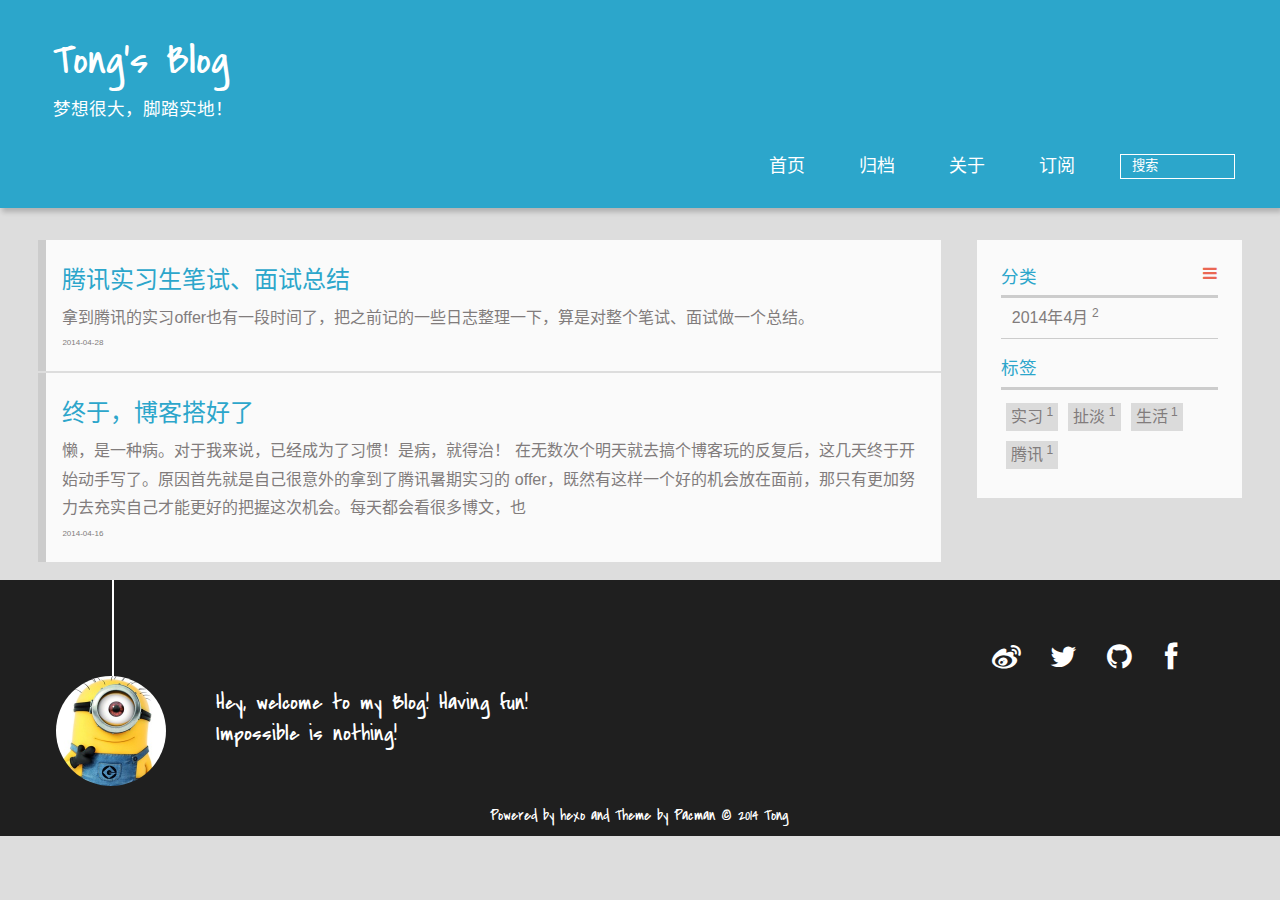
==== index.html @ 41428813 "Site updated: 2014-05-15 06:05:20" ====
<!DOCTYPE HTML>
<html lang="zh-CN">
<head>
  <meta charset="UTF-8">
  
    <title>Tong&#39;s Blog</title>
    <meta name="viewport" content="width=device-width, initial-scale=1, maximum-scale=3, minimum-scale=1">
    
    <meta name="author" content="Tong">
    
    <meta name="description" content="王瞳|foreverkb24|Tong&#39;s Blog">
    
    
    
    <meta name="twitter:card" content="summary" />
    <meta name="twitter:site" content="foreverkb24" />
    <meta name="twitter:title" content="Tong&#39;s Blog" />
      
    
    
    
    <link rel="icon" href="/img/favicon.ico">
    
    
    <link rel="apple-touch-icon" href="/img/pacman.jpg">
    <link rel="apple-touch-icon-precomposed" href="/img/pacman.jpg">
    
    <link rel="stylesheet" href="/css/style.css" type="text/css">
</head>

  <body>
    <header>
      <div>
		
			<div id="textlogo">
				<h1 class="site-name"><a href="/" title="Tong&#39;s Blog">Tong&#39;s Blog</a></h1>
				<h2 class="blog-motto">梦想很大，脚踏实地！</h2>
			</div>
			<div class="navbar"><a class="navbutton navmobile" href="#" title="菜单">
			</a></div>
			<nav class="animated">
				<ul>
					<ul>
					 
						<li><a href="/">首页</a></li>
					
						<li><a href="/archives">归档</a></li>
					
						<li><a href="/about">关于</a></li>
					
						<li><a href="/atom.xml">订阅</a></li>
					
					<li>
					
					<form class="search" action="//google.com/search" method="get" accept-charset="utf-8">
						<label>Search</label>
						<input type="text" id="search" name="q" autocomplete="off" maxlength="20" placeholder="搜索" />
						<input type="hidden" name="q" value="site:foreverkb24.github.io">
					</form>
					
					</li>
				</ul>
			</nav>			
</div>

    </header>
    <div id="container">
      <div id="main">

  <section class="post" itemscope itemprop="blogPost">
  
    <a href="/2014/04/28/tencent-intent/" title="腾讯实习生笔试、面试总结" itemprop="url">
  
    <h1 itemprop="name">腾讯实习生笔试、面试总结</h1>
    
     
      <p itemprop="description" >拿到腾讯的实习offer也有一段时间了，把之前记的一些日志整理一下，算是对整个笔试、面试做一个总结。</p>
      
    
    <time datetime="2014-04-28T12:00:00.000Z" itemprop="datePublished">2014-04-28</time>
  </a>
</section>

  <section class="post" itemscope itemprop="blogPost">
  
    <a href="/2014/04/16/happy-birthday/" title="终于，博客搭好了" itemprop="url">
  
    <h1 itemprop="name">终于，博客搭好了</h1>
    
     
       <p itemprop="description" >懒，是一种病。对于我来说，已经成为了习惯！是病，就得治！
在无数次个明天就去搞个博客玩的反复后，这几天终于开始动手写了。原因首先就是自己很意外的拿到了腾讯暑期实习的 offer，既然有这样一个好的机会放在面前，那只有更加努力去充实自己才能更好的把握这次机会。每天都会看很多博文，也</p>
      
    
    <time datetime="2014-04-16T15:00:00.000Z" itemprop="datePublished">2014-04-16</time>
  </a>
</section>


</div>
      <div class="openaside"><a class="navbutton" href="#" title="显示侧边栏"></a></div>

<div id="asidepart">
<div class="closeaside"><a class="closebutton" href="#" title="隐藏侧边栏"></a></div>
<aside class="clearfix">

  
<div class="categorieslist">
	<p class="asidetitle">分类</p>
		<ul>
		
			<li><a href="/categories/2014年4月/" title="2014年4月">2014年4月<sup>2</sup></a></li>
		
		</ul>
</div>


  
<div class="tagslist">
	<p class="asidetitle">标签</p>
		<ul class="clearfix">
		
			<li><a href="/tags/实习/" title="实习">实习<sup>1</sup></a></li>
		
			<li><a href="/tags/扯淡/" title="扯淡">扯淡<sup>1</sup></a></li>
		
			<li><a href="/tags/生活/" title="生活">生活<sup>1</sup></a></li>
		
			<li><a href="/tags/腾讯/" title="腾讯">腾讯<sup>1</sup></a></li>
		
		</ul>
</div>


</aside>
</div>
    </div>
    <footer><div id="footer" >
	
	<div class="line">
		<span></span>
		<div class="author"></div>
	</div>
	
	
	<section class="info">
		<p> Hey, welcome to my Blog! Having fun! <br/>
			Impossible is nothing!</p>
	</section>
	 
	<div class="social-font" class="clearfix">
		
		<a href="http://weibo.com/wtkb24" target="_blank" title="weibo"></a>
		
		
		<a href="https://twitter.com/foreverkb24" target="_blank" title="twitter"></a>
		
		
		<a href="https://github.com/foreverkb24" target="_blank" title="github"></a>
		
		
		<a href="https://www.facebook.com/foreverkb24" target="_blank" title="facebook"></a>
		
	</div>
		<p class="copyright">Powered by <a href="http://zespia.tw/hexo/" target="_blank" title="hexo">hexo</a> and Theme by <a href="https://github.com/A-limon/pacman" target="_blank" title="Pacman">Pacman</a> © 2014 
		
		<a href="http://foreverkb24.github.io" target="_blank" title="Tong">Tong</a>
		
		</p>
</div>
</footer>
    <script src="/js/jquery-2.1.0.min.js"></script>
<script type="text/javascript">
$(document).ready(function(){ 
  $('.navbar').click(function(){
    $('header nav').toggleClass('shownav');
  });
  var myWidth = 0;
  function getSize(){
    if( typeof( window.innerWidth ) == 'number' ) {
      myWidth = window.innerWidth;
    } else if( document.documentElement && document.documentElement.clientWidth) {
      myWidth = document.documentElement.clientWidth;
    };
  };
  var m = $('#main'),
      a = $('#asidepart'),
      c = $('.closeaside'),
      o = $('.openaside');
  $(window).resize(function(){
    getSize(); 
    if (myWidth >= 1024) {
      $('header nav').removeClass('shownav');
    }else
    {
      m.removeClass('moveMain');
      a.css('display', 'block').removeClass('fadeOut');
      o.css('display', 'none');
        
    }
  });
  c.click(function(){
    a.addClass('fadeOut').css('display', 'none');
    o.css('display', 'block').addClass('fadeIn');
    m.addClass('moveMain');
  });
  o.click(function(){
    o.css('display', 'none').removeClass('beforeFadeIn');
    a.css('display', 'block').removeClass('fadeOut').addClass('fadeIn');      
    m.removeClass('moveMain');
  });
  $(window).scroll(function(){
    o.css("top",Math.max(80,260-$(this).scrollTop()));
  });
});
</script>







  </body>
 </html>
---- css/style.css ----
html,
body,
div,
span,
applet,
object,
iframe,
h1,
h2,
h3,
h4,
h5,
h6,
p,
blockquote,
pre,
a,
abbr,
acronym,
address,
big,
cite,
code,
del,
dfn,
em,
img,
ins,
kbd,
q,
s,
samp,
small,
strike,
strong,
sub,
sup,
tt,
var,
dl,
dt,
dd,
ol,
ul,
li,
fieldset,
form,
label,
legend,
table,
caption,
tbody,
tfoot,
thead,
tr,
th,
td {
  margin: 0;
  padding: 0;
  border: 0;
  outline: 0;
  font-weight: inherit;
  font-style: inherit;
  font-family: inherit;
  font-size: 100%;
  vertical-align: baseline;
}
body {
  line-height: 1;
  color: #000;
  background: #fff;
}
ol,
ul {
  list-style: none;
}
table {
  border-collapse: separate;
  border-spacing: 0;
  vertical-align: middle;
}
caption,
th,
td {
  text-align: left;
  font-weight: normal;
  vertical-align: middle;
}
a img {
  border: none;
}
/* custom Font*/
@font-face {
  font-family: "covered_by_your_graceregular";
  font-weight: normal;
  font-style: normal;
  src: url("../font/coveredbyyourgrace-webfont.eot");
  src: url("../font/coveredbyyourgrace-webfont.eot?#iefix") format('embedded-opentype'), url("../font/coveredbyyourgrace-webfont.svg#covered_by_your_graceregular") format('svg'), url("../font/coveredbyyourgrace-webfont.woff") format('woff'), url("../font/coveredbyyourgrace-webfont.ttf") format('truetype');
}
/* icon Font */
@font-face {
  font-family: "FontAwesome";
  font-style: normal;
  font-weight: normal;
  src: url("../font/fontawesome-webfont.eot?v=#4.0.3");
  src: url("../font/fontawesome-webfont.eot?#iefix&v=#4.0.3") format("embedded-opentype"), url("../font/fontawesome-webfont.woff?v=#4.0.3") format("woff"), url("../font/fontawesome-webfont.ttf?v=#4.0.3") format("truetype"), url("../font/fontawesome-webfont.svg#fontawesomeregular?v=#4.0.3") format("svg");
}
/* Public style */
* {
  -webkit-margin-before: 0;
  -webkit-margin-after: 0;
}
body {
  background: #ddd;
  font-family: "Helvetica Neue", "Helvetica", "Microsoft YaHei", "WenQuanYi Micro Hei", Arial, sans-serif;
  font-size: 100%;
  color: #817c7c;
  line-height: 1.5;
}
small {
  font-size: 80%;
}
sub,
sup {
  font-size: 75%;
  line-height: 0;
  position: relative;
  vertical-align: baseline;
}
sup {
  top: -0.5em;
  padding-left: 0.3em;
}
sub {
  bottom: -0.25em;
}
a {
  text-decoration: none;
  color: #817c7c;
}
a:hover,
a:focus {
  outline: 0;
  text-decoration: none;
  -webkit-transition: color 0.25s, background 0.5s;
  -moz-transition: color 0.25s, background 0.5s;
  -o-transition: color 0.25s, background 0.5s;
  -ms-transition: color 0.25s, background 0.5s;
  transition: color 0.25s, background 0.5s;
}
a:hover:before {
  -webkit-transition: color 0.25s, background 0.5s;
  -moz-transition: color 0.25s, background 0.5s;
  -o-transition: color 0.25s, background 0.5s;
  -ms-transition: color 0.25s, background 0.5s;
  transition: color 0.25s, background 0.5s;
}
input:focus {
  outline: none;
}
input,
button {
  margin: 0;
  padding: 0;
}
input::-moz-focus-inner,
button::-moz-focus-inner {
  border: 0;
  padding: 0;
}
h1 {
  font-size: 1.5em;
}
.fa {
  display: inline-block;
  font-family: FontAwesome;
  font-style: normal;
  font-weight: normal;
  line-height: 1;
  -webkit-font-smoothing: antialiased;
  -moz-osx-font-smoothing: grayscale;
}
.clearfix {
  zoom: 1;
}
.clearfix:before,
.clearfix:after {
  content: "";
  display: table;
}
.clearfix:after {
  clear: both;
}
::-webkit-input-placeholder {
  color: #fff;
  padding: 2px 0 0 4px;
}
::-moz-placeholder {
  color: #fff;
  padding: 2px 0 0 4px;
}
:-ms-input-placeholder {
  color: #fff;
  padding: 2px 0 0 4px;
}
::-webkit-input-placeholder::before {
  font-family: "FontAwesome";
  -webkit-font-smoothing: antialiased;
  -moz-osx-font-smoothing: grayscale;
  content: "\f002";
  padding-right: 4px;
}
::-moz-placeholder:before {
  font-family: "FontAwesome";
  -webkit-font-smoothing: antialiased;
  -moz-osx-font-smoothing: grayscale;
  content: "\f002";
  padding-right: 4px;
}
:-ms-input-placeholder::before {
  font-family: "FontAwesome";
  -webkit-font-smoothing: antialiased;
  -moz-osx-font-smoothing: grayscale;
  content: "\f002";
  padding-right: 4px;
}
input[type="search"]::-webkit-search-cancel-button,
input[type="search"]::-webkit-search-decoration {
  -webkit-appearance: none;
}
::-webkit-search-cancel-button:after {
  font-family: "FontAwesome";
  -webkit-font-smoothing: antialiased;
  -moz-osx-font-smoothing: grayscale;
  content: '\f00d';
  color: #fff;
  padding-right: 4px;
}
/* css3 animate */
.animated {
  -webkit-animation-fill-mode: both;
  -moz-animation-fill-mode: both;
  -o-animation-fill-mode: both;
  -ms-animation-fill-mode: both;
  animation-fill-mode: both;
  -webkit-animation-duration: 1s;
  -moz-animation-duration: 1s;
  -o-animation-duration: 1s;
  -ms-animation-duration: 1s;
  animation-duration: 1s;
}
@-webkit-keyframes fadeIn {
  0% {
    opacity: 0;
    -ms-filter: "progid:DXImageTransform.Microsoft.Alpha(Opacity=0)";
    filter: alpha(opacity=0);
  }

  100% {
    opacity: 1;
    -ms-filter: none;
    filter: none;
  }
}
.fadeIn {
  -webkit-animation-name: fadeIn;
  -moz-animation-name: fadeIn;
  -o-animation-name: fadeIn;
  -ms-animation-name: fadeIn;
  animation-name: fadeIn;
}
.fadeOut {
  -webkit-animation-name: fadeOut;
  -moz-animation-name: fadeOut;
  -o-animation-name: fadeOut;
  -ms-animation-name: fadeOut;
  animation-name: fadeOut;
}
@-moz-keyframes fadeInDown {
  0% {
    opacity: 0;
    -ms-filter: "progid:DXImageTransform.Microsoft.Alpha(Opacity=0)";
    filter: alpha(opacity=0);
    -webkit-transform: translateY(-20px);
    -moz-transform: translateY(-20px);
    -o-transform: translateY(-20px);
    -ms-transform: translateY(-20px);
    transform: translateY(-20px);
  }

  100% {
    opacity: 1;
    -ms-filter: none;
    filter: none;
    -webkit-transform: translateY(0);
    -moz-transform: translateY(0);
    -o-transform: translateY(0);
    -ms-transform: translateY(0);
    transform: translateY(0);
  }
}
@-webkit-keyframes fadeInDown {
  0% {
    opacity: 0;
    -ms-filter: "progid:DXImageTransform.Microsoft.Alpha(Opacity=0)";
    filter: alpha(opacity=0);
    -webkit-transform: translateY(-20px);
    -moz-transform: translateY(-20px);
    -o-transform: translateY(-20px);
    -ms-transform: translateY(-20px);
    transform: translateY(-20px);
  }

  100% {
    opacity: 1;
    -ms-filter: none;
    filter: none;
    -webkit-transform: translateY(0);
    -moz-transform: translateY(0);
    -o-transform: translateY(0);
    -ms-transform: translateY(0);
    transform: translateY(0);
  }
}
@-o-keyframes fadeInDown {
  0% {
    opacity: 0;
    -ms-filter: "progid:DXImageTransform.Microsoft.Alpha(Opacity=0)";
    filter: alpha(opacity=0);
    -webkit-transform: translateY(-20px);
    -moz-transform: translateY(-20px);
    -o-transform: translateY(-20px);
    -ms-transform: translateY(-20px);
    transform: translateY(-20px);
  }

  100% {
    opacity: 1;
    -ms-filter: none;
    filter: none;
    -webkit-transform: translateY(0);
    -moz-transform: translateY(0);
    -o-transform: translateY(0);
    -ms-transform: translateY(0);
    transform: translateY(0);
  }
}
@-ms-keyframes fadeInDown {
  0% {
    opacity: 0;
    -ms-filter: "progid:DXImageTransform.Microsoft.Alpha(Opacity=0)";
    filter: alpha(opacity=0);
    -webkit-transform: translateY(-20px);
    -moz-transform: translateY(-20px);
    -o-transform: translateY(-20px);
    -ms-transform: translateY(-20px);
    transform: translateY(-20px);
  }

  100% {
    opacity: 1;
    -ms-filter: none;
    filter: none;
    -webkit-transform: translateY(0);
    -moz-transform: translateY(0);
    -o-transform: translateY(0);
    -ms-transform: translateY(0);
    transform: translateY(0);
  }
}
@keyframes fadeInDown {
  0% {
    opacity: 0;
    -ms-filter: "progid:DXImageTransform.Microsoft.Alpha(Opacity=0)";
    filter: alpha(opacity=0);
    -webkit-transform: translateY(-20px);
    -moz-transform: translateY(-20px);
    -o-transform: translateY(-20px);
    -ms-transform: translateY(-20px);
    transform: translateY(-20px);
  }

  100% {
    opacity: 1;
    -ms-filter: none;
    filter: none;
    -webkit-transform: translateY(0);
    -moz-transform: translateY(0);
    -o-transform: translateY(0);
    -ms-transform: translateY(0);
    transform: translateY(0);
  }
}
body >header {
  width: 100%;
  -webkit-box-shadow: 2px 4px 5px rgba(3,3,3,0.2);
  box-shadow: 2px 4px 5px rgba(3,3,3,0.2);
  background: #2ca6cb;
  color: #fff;
  padding: 1em 0 0.8em;
}
@media only screen and (min-width: 1024px) {
  body >header {
    padding: 1.8em 0 1.5em;
  }
}
body >header >div {
  width: 95%;
  margin: 0 auto;
  position: relative;
  overflow: hidden;
}
@media only screen and (min-width: 1024px) {
  body >header >div {
    width: 93%;
  }
}
body >header a {
  display: block;
  color: #fff;
}
#imglogo {
  float: left;
  width: 4em;
  height: 4em;
}
@media only screen and (min-width: 768px) {
  #imglogo {
    width: 5em;
  }
}
@media only screen and (min-width: 1024px) {
  #imglogo {
    width: 5.5em;
  }
}
#imglogo img {
  width: 4em;
}
@media only screen and (min-width: 768px) {
  #imglogo img {
    width: 5em;
  }
}
@media only screen and (min-width: 1024px) {
  #imglogo img {
    width: 5.5em;
  }
}
#textlogo {
  float: left;
  width: 75%;
  margin-left: 0.5em;
}
#textlogo h1.site-name {
  width: 86%;
  font-family: "covered_by_your_graceregular";
  font-size: 200%;
  line-height: 1.5;
  -webkit-font-smoothing: antialiased;
  -moz-osx-font-smoothing: grayscale;
}
@media only screen and (min-width: 768px) {
  #textlogo h1.site-name {
    font-size: 240%;
  }
}
@media only screen and (min-width: 1024px) {
  #textlogo h1.site-name {
    font-size: 280%;
  }
}
#textlogo h2.blog-motto {
  font-size: 0.7em;
  font-weight: normal;
}
@media only screen and (min-width: 768px) {
  #textlogo h2.blog-motto {
    font-size: 100%;
  }
}
@media only screen and (min-width: 1024px) {
  #textlogo h2.blog-motto {
    font-size: 110%;
  }
}
.navbar {
  position: absolute;
  width: 2em;
  right: 0em;
  top: 1em;
  padding: 0.5em;
}
@media only screen and (min-width: 1024px) {
  .navbar {
    display: none;
  }
}
.navbutton::before {
  font-family: "FontAwesome";
  -webkit-font-smoothing: antialiased;
  -moz-osx-font-smoothing: grayscale;
  content: "\f0c9";
}
.navmobile::before {
  padding-left: 1em;
}
header nav {
  float: left;
  width: 100%;
  font-size: 112.5%;
  padding-top: 0.5em;
  max-height: 0.01em;
  -webkit-transition: max-height 1s ease-out;
  -moz-transition: max-height 1s ease-out;
  -o-transition: max-height 1s ease-out;
  -ms-transition: max-height 1s ease-out;
  transition: max-height 1s ease-out;
}
@media only screen and (min-width: 568px) {
  header nav {
    width: 50%;
  }
}
@media only screen and (min-width: 1024px) {
  header nav {
    float: right;
    width: auto;
    margin-top: 1em;
    max-height: none;
  }
}
@media only screen and (min-width: 1024px) {
  header nav ul {
    float: right;
  }
}
@media only screen and (min-width: 1024px) {
  header nav ul li {
    float: left;
  }
}
header nav ul li a {
  padding: 0.2em 0 0.2em 1em;
}
@media only screen and (min-width: 1024px) {
  header nav ul li a {
    padding: 0.2em 1.5em;
  }
}
header nav ul li a:hover {
  background: #1b7f9e;
  color: #e9cd4c;
}
.shownav {
  max-height: 40em;
}
.search {
  padding: 0.1em 0 0 1em;
}
.search input {
  line-height: 1.7;
  border: 1px solid #fff;
  color: #fff;
  background: transparent;
  width: 80%;
  padding-left: 0.5em;
}
@media only screen and (min-width: 1024px) {
  .search input {
    width: 8em;
    -webkit-transition: 0.5s width;
    -moz-transition: 0.5s width;
    -o-transition: 0.5s width;
    -ms-transition: 0.5s width;
    transition: 0.5s width;
  }
  .search input:focus {
    width: 15em;
  }
}
.search label {
  display: none;
}
/* index layout */
#container {
  width: 95%;
  margin: 0 auto;
  overflow: hidden;
}
@media only screen and (min-width: 768px) {
  #container {
    width: 96%;
  }
}
@media only screen and (min-width: 1024px) {
  #container {
    width: 94%;
  }
}
@media only screen and (min-width: 1560px) {
  #container {
    width: 82%;
  }
}
#main {
  margin: 1em 0 0;
  line-height: 1.8;
}
@media only screen and (min-width: 1024px) {
  #main {
    margin: 2em 0 0;
    width: 75%;
    float: left;
    -webkit-transition: margin 0.5s ease-out;
    -moz-transition: margin 0.5s ease-out;
    -o-transition: margin 0.5s ease-out;
    -ms-transition: margin 0.5s ease-out;
    transition: margin 0.5s ease-out;
  }
}
#main section.post {
  background: #fafafa;
  margin-bottom: 0.125em;
}
#main section.post a {
  display: block;
  border-left: 0.5em solid #ccc;
  -webkit-transition: border-left 0.45s;
  -moz-transition: border-left 0.45s;
  -o-transition: border-left 0.45s;
  -ms-transition: border-left 0.45s;
  transition: border-left 0.45s;
  padding: 0.5em;
}
@media only screen and (min-width: 768px) {
  #main section.post a {
    padding: 1em;
  }
}
#main section.post a:hover {
  border-left: 0.5em solid #ea6753;
}
#main section.post a h1 {
  color: #2ca6cb;
  line-height: 2;
}
#main section.post a p {
  color: #817c7c;
}
#main section.post a time {
  color: #817c7c;
  display: block;
  margin: 0.5em 0;
  font-size: 0.5em;
}
.moveMain {
  margin-left: 10% !important;
}
#page-nav {
  background: #fafafa;
  text-align: center;
  overflow: hidden;
}
#page-nav a,
#page-nav span {
  display: inline-block;
  padding: 0.5em 1em;
}
#page-nav a {
  color: #2ca6cb;
}
#page-nav a:hover {
  background: #ccc;
  color: #ea6753;
}
#page-nav .prev {
  float: left;
  border-left: 0.5em solid #ccc;
  -webkit-transition: border-left 0.5s;
  -moz-transition: border-left 0.5s;
  -o-transition: border-left 0.5s;
  -ms-transition: border-left 0.5s;
  transition: border-left 0.5s;
}
#page-nav .prev:hover {
  border-left: 0.5em solid #ea6753;
}
#page-nav .next {
  float: right;
}
#page-nav .page-number {
  display: none;
}
@media only screen and (min-width: 768px) {
  #page-nav .page-number {
    display: inline-block;
  }
}
#page-nav .current {
  color: #b8b8b8;
  font-weight: bold;
}
#page-nav .space {
  color: #2ca6cb;
}
/* page layout */
@media only screen and (min-width: 1024px) {
  .page {
    margin-left: 10% !important;
  }
}
/* archive layout */
.category-icon:before,
.tag-icon:before,
.archive-icon:before {
  font-family: "FontAwesome";
  -webkit-font-smoothing: antialiased;
  -moz-osx-font-smoothing: grayscale;
  color: #ccc;
  font-size: 100%;
  padding-right: 0.3em;
}
.category-icon:before {
  content: "\f07b";
}
.tag-icon:before {
  content: "\f02c";
}
.archive-icon:before {
  content: "\f187";
}
.archive-title {
  margin: 1em 0;
  width: 97%;
  padding: 2em 0 2em 3%;
  background: #fafafa;
  border-left: 0.5em solid #ccc;
}
@media only screen and (min-width: 1024px) {
  .archive-title {
    margin: 2em 0;
    width: 18.5%;
    padding-left: 0.5%;
    float: left;
  }
}
.archive-title h2 {
  width: 90%;
  color: #2ca6cb;
  font-size: 120%;
}
.archive-title a {
  color: #2ca6cb;
  -webkit-transition: color 0.5s;
  -moz-transition: color 0.5s;
  -o-transition: color 0.5s;
  -ms-transition: color 0.5s;
  transition: color 0.5s;
}
.archive-title a:hover {
  color: #ea6753;
  -webkit-transition: color 0.5s;
  -moz-transition: color 0.5s;
  -o-transition: color 0.5s;
  -ms-transition: color 0.5s;
  transition: color 0.5s;
}
.current {
  color: #ea6753 !important;
}
@media only screen and (min-width: 768px) {
  .archive-part {
    min-height: 200px;
  }
}
@media only screen and (min-width: 1024px) {
  .archive-part {
    width: 78% !important;
    float: right;
    margin-left: 2% !important;
  }
}
.archive-part section.post {
  width: 100%;
}
@media only screen and (min-width: 768px) {
  .archive-part section.post {
    float: left;
    width: 50%;
  }
}
@media only screen and (min-width: 1024px) {
  .archive-part section.post {
    width: 33.333%;
  }
}
@media only screen and (min-width: 768px) {
  .archive-nav {
    width: 100%;
    float: left;
    margin-top: 1em;
  }
}
/* tags&categories layout */
.all-list-box {
  min-height: 400px;
}
.post,
.page {
  background: #fafafa;
}
.post a,
.page a {
  color: #2ca6cb;
}
.post a:hover,
.page a:hover {
  color: #ea6753;
}
@media only screen and (min-width: 768px) {
  article header.article-info {
    border-bottom: 1px solid #dbdbdb;
  }
}
article header.article-info >h1 {
  padding: 0.2em 3%;
  font-size: 170%;
  line-height: 1.5;
  word-wrap: break-word;
  word-break: normal;
  -webkit-font-smoothing: antialiased;
  -moz-osx-font-smoothing: grayscale;
  border-left: 5px solid #ea6753;
}
@media only screen and (min-width: 1024px) {
  article header.article-info >h1 {
    font-size: 200%;
    padding-top: 0.3em;
  }
}
article header.article-info >p.article-author {
  padding: 0.3em 4% 0.3em 0;
  text-align: right;
  border-bottom: 1px solid #dbdbdb;
}
@media only screen and (min-width: 768px) {
  article header.article-info >p.article-author {
    float: right;
    border-bottom: none;
  }
}
article header.article-info >p.article-time {
  padding-top: 0.5em;
  font-size: 0.8em;
  text-align: center;
}
@media only screen and (min-width: 768px) {
  article header.article-info >p.article-time {
    float: right;
    margin-right: 1em;
    padding-top: 0.1em;
    font-size: 0.9em;
  }
}
article header.article-info >p.article-time:before {
  font-family: "FontAwesome";
  font-size: 130%;
  content: "\f017";
  -webkit-font-smoothing: antialiased;
  -moz-osx-font-smoothing: grayscale;
}
article .article-content {
  padding: 1.5em 4%;
}
article .article-content .kb {
  padding: 0.1em 0.6em;
  border: 1px solid #ccc;
  background-color: code-color;
  color: #8f8f8f;
  -webkit-box-shadow: 0 1px 0 rgba(0,0,0,0.2), 0 0 0 2px #fff inset;
  box-shadow: 0 1px 0 rgba(0,0,0,0.2), 0 0 0 2px #fff inset;
  -webkit-border-radius: 3px;
  border-radius: 3px;
  display: inline-block;
  margin: 0 0.1em;
  text-shadow: 0 1px 0 #fff;
  line-height: 1.5;
  white-space: nowrap;
}
article .article-content h1,
article .article-content h2 {
  font-size: 180%;
  line-height: 1.2em;
}
article .article-content h3,
article .article-content h4,
article .article-content h5,
article .article-content h6 {
  font-size: 140%;
}
article .article-content h1,
article .article-content h2,
article .article-content h3,
article .article-content h4,
article .article-content h5,
article .article-content h6 {
  color: #333;
  -webkit-font-smoothing: antialiased;
  -moz-osx-font-smoothing: grayscale;
  padding: 0.3em 0;
  margin: 0.5em 0;
}
article .article-content h1 >code,
article .article-content h2 >code,
article .article-content h3 >code,
article .article-content h4 >code,
article .article-content h5 >code,
article .article-content h6 >code {
  color: #a3a3a3;
}
article .article-content hr {
  border: 1px solid #dbdbdb;
}
article .article-content strong,
article .article-content em {
  font-weight: bold;
}
article .article-content acronym,
article .article-content abbr {
  border-bottom: 1px dotted;
}
article .article-content blockquote {
  border-left: 0.2em solid #ea6753;
  margin: 0.65em 0 0.65em 4%;
  padding-left: 1%;
  line-height: 1.5;
  font-size: 110%;
}
article .article-content blockquote footer {
  background: #fafafa;
  padding: 0;
  margin: 0;
  font-size: 80%;
  line-height: 1em;
}
article .article-content blockquote cite {
  font-style: italic;
  padding-left: 0.5em;
}
article .article-content ul,
article .article-content ol {
  padding-left: 2em;
  font-size: 105%;
}
@media only screen and (min-width: 768px) {
  article .article-content ul,
  article .article-content ol {
    padding-left: 3em;
  }
}
article .article-content ul li {
  list-style: disc;
  text-align: match-parent;
  margin: 0.5em 0;
}
article .article-content ol li {
  list-style-type: decimal;
  margin: 0.5em 0;
}
article .article-content dl dt {
  font-weight: blod;
}
article .article-content ul li>code,
article .article-content ol li>code,
article .article-content p code,
article .article-content strong code,
article .article-content em code {
  font-family: Monaco, Menlo, Consolas, Courier New, monospace;
  background: #eee;
  color: #747070;
  border: 1px solid #d6d6d6;
  padding: 0 5px;
  margin: 0 2px;
  font-size: 90%;
  white-space: nowrap;
  text-shadow: 0 1px #fff;
}
article .article-content p {
  font-size: 105%;
  line-height: 1.7;
  margin: 0.7em 0;
}
@media only screen and (min-width: 1024px) {
  article .article-content p {
    margin: 1.2em 0;
  }
}
article .article-content img,
article .article-content video,
article .article-content figure img {
  max-width: 100%;
  display: block;
  margin: auto;
  height: auto;
  vertical-align: middle;
  padding-top: 0.5em;
}
@media only screen and (min-width: 1024px) {
  article .article-content img,
  article .article-content video,
  article .article-content figure img {
    padding-top: 0.7em;
  }
}
article .article-content figcaption,
article .article-content .caption {
  text-align: center;
  display: block;
  font-size: 0.9em;
  font-weight: blod;
}
article .article-content .video-container {
  position: relative;
  padding-top: 56%;
  height: 0;
  overflow: hidden;
}
article .article-content .video-container iframe,
article .article-content .video-container object,
article .article-content .video-container embed {
  position: absolute;
  top: 0;
  left: 0;
  width: 100%;
  height: 100%;
  margin-top: 0;
}
article .article-content table {
  width: 100%;
  border-collapse: collapse;
  border-spacing: 0;
}
article .article-content table th {
  font-weight: bold;
  border-bottom: 3px solid #dbdbdb;
  padding-bottom: 0.5em;
}
article .article-content table td {
  border-bottom: 1px solid #dbdbdb;
  padding: 10px 0;
}
article .article-content .pullquote {
  text-align: left;
  width: 45%;
  margin: 0;
  border: none;
}
article .article-content .left {
  margin-left: 0.5em;
  margin-right: 1em;
  float: left;
}
article .article-content .right {
  margin-right: 0.5em;
  margin-left: 1em;
  float: right;
}
footer.article-footer {
  background: #fafafa;
  padding: 0 4%;
  margin: 0;
  border-top: 1px solid #dbdbdb;
}
.article-share {
  float: right;
  width: 100%;
}
@media only screen and (min-width: 568px) {
  .article-share {
    width: 60%;
  }
}
@media only screen and (min-width: 768px) {
  .article-share {
    width: 40%;
  }
}
.share span {
  float: right;
  height: 3em;
  width: 1em;
  margin-right: 0.5em;
  position: relative;
  color: #d6d6d6;
}
.share span:before {
  font-family: "FontAwesome";
  content: "\f064";
  font-size: 1em;
  -webkit-font-smoothing: antialiased;
  -moz-osx-font-smoothing: grayscale;
  width: 1.5em;
  height: 1.5em;
  position: absolute;
  top: 50%;
  left: 50%;
  margin-top: -0.75em;
  margin-left: -0.75em;
}
.share a {
  float: right;
  width: 3em;
  height: 3em;
  display: block;
  position: relative;
}
.share a:before {
  font-size: 100%;
  font-family: "FontAwesome";
  text-align: center;
  color: #817c7c;
  -webkit-font-smoothing: antialiased;
  -moz-osx-font-smoothing: grayscale;
  width: 1.5em;
  height: 1.5em;
  position: absolute;
  top: 50%;
  left: 50%;
  margin-top: -0.75em;
  margin-left: -0.75em;
}
.share a:hover:before {
  color: #fff;
}
.article-share-twitter:before {
  content: "\f099";
}
.article-share-twitter:hover {
  background: #00aced;
  text-shadow: 0 1px #008abe;
}
.article-share-facebook:before {
  content: "\f09a";
}
.article-share-facebook:hover {
  background: #3b5998;
  text-shadow: 0 1px #2f477a;
}
.article-share-weibo:before {
  content: "\f18a";
}
.article-share-weibo:hover {
  background: #eb182c;
  text-shadow: 0 1px #bf1121;
}
.article-share-qrcode:before {
  content: "\f029";
}
.article-share-qrcode:hover {
  background: #49ae0f;
  text-shadow: 0 1px #3a8b0c;
}
.article-back-to-top:before {
  content: "\f062";
}
.article-back-to-top:hover {
  background: #762c54;
  text-shadow: 0 1px #5e2343;
}
.qrcode {
  width: 15em;
  height: 15em;
  position: absolute;
  top: 50%;
  left: 50%;
  margin-top: -7.5em;
  margin-left: -7.5em;
  background: #fff;
  border: 2px solid #ccc;
  -webkit-border-radius: 3px;
  border-radius: 3px;
  display: inline-block;
  opacity: 0;
  -ms-filter: "progid:DXImageTransform.Microsoft.Alpha(Opacity=0)";
  filter: alpha(opacity=0);
  position: fixed;
  text-align: center;
  visibility: hidden;
  z-index: 10;
  -webkit-transition: opacity 0.5s;
  -moz-transition: opacity 0.5s;
  -o-transition: opacity 0.5s;
  -ms-transition: opacity 0.5s;
  transition: opacity 0.5s;
}
@media only screen and (min-width: 1024px) {
  .qrcode {
    width: 20em;
    height: 20em;
    position: absolute;
    top: 50%;
    left: 50%;
    margin-top: -10em;
    margin-left: -10em;
    position: fixed;
  }
}
.qrcode span {
  display: block;
  width: 80%;
  height: 1.5em;
  font-size: 80%;
  float: left;
}
.qrcode span:before {
  content: none;
}
.qrcode a {
  display: block;
  width: 16%;
  height: 1.5em;
  float: left;
}
.qrcode img {
  width: 90%;
  height: 90%;
}
.qrclose:before {
  font-family: "FontAwesome";
  -webkit-font-smoothing: antialiased;
  -moz-osx-font-smoothing: grayscale;
  content: "\f057";
  color: #ccc;
}
.qrclose:hover:before {
  color: #2ca6cb !important;
}
.overlay {
  display: none !important;
}
.overlay:target+.qrcode {
  opacity: 1;
  -ms-filter: none;
  filter: none;
  visibility: visible;
}
.article-tags,
.article-categories {
  padding: 0.5em 0;
  float: left;
  width: 100%;
}
@media only screen and (min-width: 568px) {
  .article-tags,
  .article-categories {
    width: 50%;
  }
}
@media only screen and (min-width: 768px) {
  .article-tags,
  .article-categories {
    width: 30%;
  }
}
.article-tags {
  color: #d6d6d6;
}
.article-tags span {
  position: relative;
  float: left;
  width: 1em;
  height: 2em;
  margin-right: 0.5em;
}
.article-tags span:before {
  font-family: "FontAwesome";
  -webkit-font-smoothing: antialiased;
  -moz-osx-font-smoothing: grayscale;
  width: 1.2em;
  height: 1.2em;
  position: absolute;
  top: 50%;
  left: 50%;
  margin-top: -0.6em;
  margin-left: -0.6em;
  content: "\f02c";
}
.article-tags a {
  float: left;
  padding: 0 0.3em;
  margin: 0.3em;
  background: #e6e6e6;
}
.article-tags a:hover {
  color: #fff;
  background: #2ca6cb;
}
.article-categories {
  color: #d6d6d6;
  margin-top: 0.3em;
}
.article-categories span:before {
  font-family: "FontAwesome";
  -webkit-font-smoothing: antialiased;
  -moz-osx-font-smoothing: grayscale;
  content: "\f07b";
}
.article-category-link {
  padding: 0.5em;
  margin: 0 0.3em;
}
.article-category-link:hover {
  color: #fff !important;
  background: #2ca6cb;
}
.article-nav {
  padding: 0 10%;
}
@media only screen and (min-width: 768px) {
  .article-nav {
    padding: 0 4%;
  }
}
.article-nav strong {
  font-size: 0.6em;
}
.article-nav a {
  display: block;
  overflow: hidden;
}
.article-nav .prev a:hover,
.article-nav .next a:hover {
  background: #2ca6cb;
  color: #fff;
}
.article-nav .prev {
  width: 100%;
  float: left;
}
.article-nav .prev strong {
  padding-left: 1.8em;
}
.article-nav .prev span:before {
  font-family: "FontAwesome";
  -webkit-font-smoothing: antialiased;
  -moz-osx-font-smoothing: grayscale;
  content: "\f100";
  padding-right: 0.5em;
}
@media only screen and (min-width: 768px) {
  .article-nav .prev {
    width: 45%;
    float: left;
  }
}
.article-nav .next {
  width: 100%;
  float: left;
  text-align: left;
}
.article-nav .next strong {
  padding-left: 1.5em;
}
.article-nav .next span:before {
  font-family: "FontAwesome";
  -webkit-font-smoothing: antialiased;
  -moz-osx-font-smoothing: grayscale;
  content: "\f101";
  padding-right: 0.5em;
}
@media only screen and (min-width: 768px) {
  .article-nav .next {
    width: 45%;
    float: right;
    text-align: right;
  }
  .article-nav .next strong {
    padding-right: 1.8em;
  }
  .article-nav .next span:before {
    content: none;
  }
  .article-nav .next span:after {
    font-family: "FontAwesome";
    -webkit-font-smoothing: antialiased;
    -moz-osx-font-smoothing: grayscale;
    content: "\f101";
    padding-left: 0.5em;
  }
}
section.comment {
  padding: 0 4%;
  margin: 1em 0;
}
.toc-article {
  background: #eee;
  margin: 2em 0 0 0.5em;
  padding: 1em;
}
.toc-article strong {
  padding: 0.3em 0;
}
#toc {
  line-height: 1em;
  font-size: 0.8em;
  float: right;
}
#toc .toc {
  padding: 0;
}
#toc .toc li {
  list-style-type: none;
}
#toc .toc-child {
  padding-left: 1.5em;
}
#toc.toc-aside {
  display: none;
  width: 13%;
  position: fixed;
  right: 2%;
  top: 320px;
  overflow: hidden;
  line-height: 1.5em;
  font-size: 1em;
  color: #333;
  opacity: 0.6;
  -ms-filter: "progid:DXImageTransform.Microsoft.Alpha(Opacity=60)";
  filter: alpha(opacity=60);
  -webkit-transition: opacity 1s ease-out;
  -moz-transition: opacity 1s ease-out;
  -o-transition: opacity 1s ease-out;
  -ms-transition: opacity 1s ease-out;
  transition: opacity 1s ease-out;
}
#toc.toc-aside strong {
  padding: 0.3em 0;
  color: #817c7c;
}
#toc.toc-aside:hover {
  -webkit-transition: opacity 0.3s ease-out;
  -moz-transition: opacity 0.3s ease-out;
  -o-transition: opacity 0.3s ease-out;
  -ms-transition: opacity 0.3s ease-out;
  transition: opacity 0.3s ease-out;
  opacity: 1;
  -ms-filter: none;
  filter: none;
}
#toc.toc-aside a {
  -webkit-transition: color 1s ease-out;
  -moz-transition: color 1s ease-out;
  -o-transition: color 1s ease-out;
  -ms-transition: color 1s ease-out;
  transition: color 1s ease-out;
}
#toc.toc-aside a:hover {
  color: #ea6753;
  -webkit-transition: color 0.3s ease-out;
  -moz-transition: color 0.3s ease-out;
  -o-transition: color 0.3s ease-out;
  -ms-transition: color 0.3s ease-out;
  transition: color 0.3s ease-out;
}
.active {
  color: #ea6753 !important;
}
.openaside {
  display: none;
  position: fixed;
  right: 7.5%;
  top: 260px;
}
.openaside a {
  display: block;
  color: #fff;
  border: 1px solid #fff;
  -webkit-border-radius: 5px;
  border-radius: 5px;
  background: #ea6753;
  padding: 0.2em 0.55em;
}
.openaside a::before {
  font-family: "FontAwesome";
  -webkit-font-smoothing: antialiased;
  -moz-osx-font-smoothing: grayscale;
  content: "\f0c9";
}
.closeaside {
  display: none;
}
.closeaside a {
  color: #ea6753;
}
.closeaside a:hover {
  color: #2ca6cb;
}
.closeaside a::before {
  font-family: "FontAwesome";
  -webkit-font-smoothing: antialiased;
  -moz-osx-font-smoothing: grayscale;
  content: "\f0c9";
}
@media only screen and (min-width: 1024px) {
  .closeaside {
    display: block;
    position: absolute;
    right: 25px;
    top: 22px;
  }
}
#asidepart {
  background: #fafafa;
  margin: 1em 0 0;
  padding: 0.5em 2% 1em;
}
@media only screen and (min-width: 1024px) {
  #asidepart {
    position: relative;
    float: left;
    width: 18%;
    margin: 2em 0 0 3%;
  }
}
.asidetitle {
  font-size: 1.1em;
  color: #2ca6cb;
  padding: 0 0 0.3125em 0;
  border-bottom: 0.1875em solid #ccc;
}
.asidetitle a {
  color: #2ca6cb;
}
.asidetitle a:hover {
  color: #ea6753;
  -webkit-transition: color 0.5s;
  -moz-transition: color 0.5s;
  -o-transition: color 0.5s;
  -ms-transition: color 0.5s;
  transition: color 0.5s;
}
@media only screen and (min-width: 768px) {
  .categorieslist {
    width: 45%;
    float: left;
    margin: 0 5% 0 0;
  }
}
@media only screen and (min-width: 1024px) {
  .categorieslist {
    width: 100%;
    float: none;
    margin: 1em 0 0;
  }
}
.categorieslist li {
  border-bottom: 1px solid #ccc;
}
.categorieslist li a {
  display: block;
  padding: 0.5em 5%;
}
.categorieslist li a:hover {
  color: #ea6753;
}
.tagslist {
  margin: 1em 0 0;
}
@media only screen and (min-width: 768px) {
  .tagslist {
    width: 45%;
    float: left;
    margin: 0 5% 0 0;
  }
}
@media only screen and (min-width: 1024px) {
  .tagslist {
    width: 100%;
    float: none;
    margin: 1em 0 0;
  }
}
.tagslist ul {
  padding: 0.5em 0;
}
.tagslist ul li {
  float: left;
}
.tagslist ul li a {
  display: block;
  margin: 0.3125em;
  padding: 0.125em 0.3125em;
  background: #dbdbdb;
}
.tagslist ul li a:hover {
  color: #ea6753;
  background: #e6e6e6;
}
.rsspart {
  background: #ea6753;
  width: 100%;
}
@media only screen and (min-width: 768px) {
  .rsspart {
    float: left;
    width: 45%;
    margin: 0 5% 0 0;
  }
}
@media only screen and (min-width: 1024px) {
  .rsspart {
    width: 100%;
    float: none;
    margin: 1em 0 0;
  }
}
.rsspart a {
  color: #fff;
  display: block;
  padding: 0.625em 0;
  text-align: center;
}
.rsspart a:hover {
  color: #ea6753;
  background: #fafafa;
}
.rsspart a::before {
  font-family: "FontAwesome";
  -webkit-font-smoothing: antialiased;
  -moz-osx-font-smoothing: grayscale;
  padding-right: 0.5em;
  content: "\f09e";
}
@media only screen and (min-width: 768px) {
  .archiveslist {
    width: 45%;
    float: left;
    margin: 0 5% 0 0;
  }
}
@media only screen and (min-width: 1024px) {
  .archiveslist {
    width: 100%;
    float: none;
    margin: 1em 0 0;
  }
}
.archiveslist li {
  font-size: 0.8em;
  line-height: 2em;
}
.archiveslist li a {
  padding: 0.5em;
}
.archiveslist li a:hover {
  color: #ea6753;
  -webkit-transition: color 0.25s;
  -moz-transition: color 0.25s;
  -o-transition: color 0.25s;
  -ms-transition: color 0.25s;
  transition: color 0.25s;
}
.archiveslist .archive-list-count:before {
  content: "(";
}
.archiveslist .archive-list-count:after {
  content: ")";
}
.archive-list {
  padding: 0.5em 0;
}
.archive-float ul {
  padding: 0;
}
.archive-float li {
  float: left;
  margin: 0.3em;
}
@media only screen and (min-width: 1024px) {
  .archive-float li {
    float: none;
  }
}
@media only screen and (min-width: 768px) {
  .tagcloudlist {
    width: 45%;
    float: left;
    margin: 0 5% 0 0;
  }
}
@media only screen and (min-width: 1024px) {
  .tagcloudlist {
    width: 100%;
    float: none;
    margin: 1em 0 0;
  }
}
.tagcloudlist .tagcloudlist a {
  padding: 0.2em;
  display: block;
  float: left;
}
.tagcloudlist .tagcloudlist a:hover {
  color: #ea6753;
  -webkit-transition: color 0.25s;
  -moz-transition: color 0.25s;
  -o-transition: color 0.25s;
  -ms-transition: color 0.25s;
  transition: color 0.25s;
}
.linkslist {
  margin-top: 0.5em;
}
@media only screen and (min-width: 768px) {
  .linkslist {
    width: 45%;
    float: left;
    margin: 0 5% 0 0;
  }
}
@media only screen and (min-width: 1024px) {
  .linkslist {
    width: 100%;
    float: none;
    margin: 1em 0 0;
  }
}
.linkslist ul {
  padding: 0.5em 0;
}
.linkslist ul a {
  font-size: 1em;
  line-height: 1.5;
  display: block;
  padding: 0 3%;
}
.linkslist ul a:hover {
  color: #ea6753;
  -webkit-transition: color 0.25s;
  -moz-transition: color 0.25s;
  -o-transition: color 0.25s;
  -ms-transition: color 0.25s;
  transition: color 0.25s;
}
footer {
  margin-top: 1em;
  background: #1f1f1f;
  padding: 0 2% 0.5em;
}
#footer {
  width: 95%;
  margin: 0 auto;
  overflow: hidden;
  position: relative;
}
#footer .line {
  width: 100%;
  height: 14em;
  margin: 0 auto;
}
@media only screen and (min-width: 768px) {
  #footer .line {
    width: 10em;
    float: left;
    position: relative;
  }
}
#footer .line span {
  display: block;
  width: 0.5em;
  height: 6.25em;
  border-right: 0.125em solid #fff;
  margin: 0 auto;
}
@media only screen and (min-width: 768px) {
  #footer .line span {
    position: absolute;
    left: 3em;
    margin: 0 0 1.5em;
  }
}
.author {
  width: 6.875em;
  height: 6.875em;
  margin: 0 auto;
  background: no-repeat url("/img/author.jpg") left top;
  -webkit-background-size: 6.875em 6.875em;
  -moz-background-size: 6.875em 6.875em;
  background-size: 6.875em 6.875em;
  -webkit-border-radius: 3.4375em;
  border-radius: 3.4375em;
  -webkit-transition: -webkit-transform 2s ease-out;
  -moz-transition: -moz-transform 2s ease-out;
  -o-transition: -o-transform 2s ease-out;
  -ms-transition: -ms-transform 2s ease-out;
  transition: transform 2s ease-out;
}
.author:hover {
  -webkit-transform: rotateZ(360deg);
  -moz-transform: rotateZ(360deg);
  -o-transform: rotateZ(360deg);
  -ms-transform: rotateZ(360deg);
  transform: rotateZ(360deg);
}
@media only screen and (min-width: 768px) {
  .author {
    position: absolute;
    top: 6em;
    margin: 0 0 1.5em;
  }
}
.info {
  font-family: "covered_by_your_graceregular";
  -webkit-font-smoothing: antialiased;
  -moz-osx-font-smoothing: grayscale;
  font-size: 150%;
  line-height: 1.3em;
  width: 90%;
  margin: 0 auto;
  color: #fff;
}
@media only screen and (min-width: 768px) {
  .info {
    margin: 4.5em 0 2em 0;
    float: left;
    width: 75%;
  }
}
.social-font {
  width: 100%;
  margin: 0 auto;
  float: left;
  padding-left: 3%;
}
@media only screen and (min-width: 568px) {
  .social-font {
    padding-left: 20%;
  }
}
@media only screen and (min-width: 768px) {
  .social-font {
    width: 18em;
    position: absolute;
    right: -3em;
    top: 3em;
  }
}
.social-font a {
  float: left;
  display: block;
  width: 14%;
  color: #fff;
  font-size: 180%;
  padding: 0.5em;
}
@media only screen and (min-width: 1024px) {
  .social-font a {
    padding: 0.3em;
  }
}
.social-font a:hover:before {
  color: #2ca6cb;
}
.social-font a[title="weibo"]::before,
.social-font a[title="twitter"]::before,
.social-font a[title="github"]::before,
.social-font a[title="facebook"]::before {
  font-family: "FontAwesome";
  -webkit-font-smoothing: antialiased;
  -moz-osx-font-smoothing: grayscale;
}
.social-font a[title="weibo"]::before {
  content: "\f18a";
}
.social-font a[title="twitter"]::before {
  content: "\f099";
}
.social-font a[title="github"]::before {
  content: "\f09b";
}
.social-font a[title="facebook"]::before {
  content: "\f09a";
}
.copyright {
  -webkit-font-smoothing: antialiased;
  -moz-osx-font-smoothing: grayscale;
  font-family: "covered_by_your_graceregular";
  width: 100%;
  color: #fff;
  text-align: center;
}
@media only screen and (min-width: 768px) {
  .copyright {
    float: left;
  }
}
.copyright a {
  color: #fff;
}
.copyright a:hover {
  color: #2ca6cb;
}
.article-content pre,
.article-content .highlight {
  background: #1d1f21;
  margin: 0.5em 0;
  padding: 1em 2%;
  overflow: auto;
  color: #c5c8c6;
  line-height: 1.5;
  font-size: 100%;
}
.article-content .highlight .gutter pre,
.article-content .gist .gist-file .gist-data .line-numbers {
  color: #666;
  font-size: 0.85em;
  line-height: 1.5;
  font-size: 100%;
}
.article-content pre {
  font-family: Monaco, Menlo, Consolas, Courier New, monospace;
}
.article-content pre code {
  background: none;
  text-shadow: none;
  padding: 0;
}
.article-content .highlight pre {
  border: none;
  margin: 0;
  padding: 0;
}
.article-content .highlight table {
  margin: 0;
  width: auto;
}
.article-content .highlight td {
  border: none;
  padding: 0;
}
.article-content .highlight figcaption {
  zoom: 1;
  font-size: 0.85em;
  text-align: left;
  color: #969896;
  line-height: 1em;
  padding: 0.5em 0;
  margin-bottom: 0.5em;
}
.article-content .highlight figcaption:before,
.article-content .highlight figcaption:after {
  content: "";
  display: table;
}
.article-content .highlight figcaption:after {
  clear: both;
}
.article-content .highlight figcaption a {
  float: right;
}
.article-content .highlight .gutter pre {
  text-align: right;
  padding-right: 1.5em;
}
.article-content .gist {
  margin: 0.5em 0;
  background: #1d1f21;
  padding: 1em 2%;
}
.article-content .gist .gist-file {
  border: none;
  font-family: Monaco, Menlo, Consolas, Courier New, monospace;
  margin: 0;
}
.article-content .gist .gist-file .gist-data {
  background: none;
  border: none;
}
.article-content .gist .gist-file .gist-data .line-numbers {
  background: none;
  border: none;
  padding: 0 1.5em 0 0;
}
.article-content .gist .gist-file .gist-data .line-data {
  padding: 0 !important;
}
.article-content .gist .gist-file .highlight {
  margin: 0;
  padding: 0;
  border: none;
}
.article-content .gist .gist-file .gist-meta {
  background: #1d1f21;
  color: #969896;
  font: 0.85em "Georgia", serif;
  padding: 0;
  margin-top: 1em;
  text-shadow: none;
}
.article-content .gist .gist-file .gist-meta a {
  color: #2ca6cb;
  font-weight: normal;
}
.article-content .gist .gist-file .gist-meta a:hover {
  color: #ea6753;
}
pre .comment {
  color: #969896;
}
pre .title,
pre .variable,
pre .attribute,
pre .tag,
pre .regexp,
pre .ruby .constant,
pre .tag .title,
pre .pi,
pre .doctype,
pre .id,
pre .class,
pre .pseudo {
  color: #c66;
}
pre .number,
pre .preprocessor,
pre .pragma,
pre .built_in,
pre .literal,
pre .params,
pre .constant {
  color: #de935f;
}
pre .class .title,
pre .rules .attribute {
  color: #f0c674;
}
pre .string,
pre .value,
pre .inheritance,
pre .header,
pre .symbol,
pre .cdata {
  color: #b5bd68;
}
pre .css .hexcolor {
  color: #8abeb7;
}
pre .function,
pre .function .title,
pre .decorator,
pre .python .title,
pre .title .keyword,
pre .perl .sub,
pre .javascript .title,
pre .coffeescript .title {
  color: #81a2be;
}
pre .keyword,
pre .javascript .function {
  color: #b294bb;
}
pre .coffeescript .javascript,
pre .javascript .xml,
pre .tex .formula,
pre .xml .javascript,
pre .xml .vbscript,
pre .xml .css,
pre .xml .cdata {
  opacity: 0.5;
  -ms-filter: "progid:DXImageTransform.Microsoft.Alpha(Opacity=50)";
  filter: alpha(opacity=50);
}
.ds-highlight {
  color: #2ca6cb !important;
}
.ds-highlight:hover {
  color: #ea6753 !important;
}
.ds-avatar {
  background: #fafafa !important;
}
.ds-avatar img {
  width: 54px !important;
  height: 54px !important;
  border: 2px solid #dbdbdb !important;
  -webkit-border-radius: 27px !important;
  border-radius: 27px !important;
  -webkit-transition: -webkit-transform 0.5s ease-out !important;
  -moz-transition: -moz-transform 0.5s ease-out !important;
  -o-transition: -o-transform 0.5s ease-out !important;
  -ms-transition: -ms-transform 0.5s ease-out !important;
  transition: transform 0.5s ease-out !important;
}
.ds-avatar img:hover {
  -webkit-transform: rotateZ(360deg) !important;
  -moz-transform: rotateZ(360deg) !important;
  -o-transform: rotateZ(360deg) !important;
  -ms-transform: rotateZ(360deg) !important;
  transform: rotateZ(360deg) !important;
  -webkit-box-shadow: inset 0 -1px 0 rgba(51,51,51,0.2) sf !important;
  box-shadow: inset 0 -1px 0 rgba(51,51,51,0.2) sf !important;
}
.ds-children .ds-avatar img {
  width: 30px !important;
  height: 30px !important;
  -webkit-border-radius: 15px !important;
  border-radius: 15px !important;
  -webkit-transition: -webkit-transform 0.5s ease-out !important;
  -moz-transition: -moz-transform 0.5s ease-out !important;
  -o-transition: -o-transform 0.5s ease-out !important;
  -ms-transition: -ms-transform 0.5s ease-out !important;
  transition: transform 0.5s ease-out !important;
  border: 1px solid #dbdbdb !important;
}
.ds-children .ds-avatar img:hover {
  -webkit-transform: rotateZ(360deg) !important;
  -moz-transform: rotateZ(360deg) !important;
  -o-transform: rotateZ(360deg) !important;
  -ms-transform: rotateZ(360deg) !important;
  transform: rotateZ(360deg) !important;
  -webkit-box-shadow: inset 0 -1px 0 rgba(51,51,51,0.2) sf !important;
  box-shadow: inset 0 -1px 0 rgba(51,51,51,0.2) sf !important;
}
.ds-replybox img {
  width: 30px !important;
  height: 30px !important;
}
.ds-comment-body {
  padding-left: 80px !important;
}
.ds-children .ds-comment-body {
  padding-left: 60px !important;
}
.ds-post {
  border-top: none !important;
  margin-top: 0.5em !important;
}
.ds-comments {
  padding-bottom: 1em !important;
}
textarea {
  color: #817c7c !important;
  background: #fff !important;
}
textarea::-webkit-input-placeholder {
  color: #817c7c !important;
}
textarea::-moz-placeholder {
  color: #817c7c !important;
}
.article-gallery {
  background: #fafafa;
  position: relative;
}
.article-gallery-photos {
  position: relative;
  overflow: hidden;
}
.article-gallery-img {
  display: none;
  max-width: 100%;
img
  display: block;
  max-width: 100%;
  margin: 0 auto;
}
.article-gallery-img:first-child {
  display: block;
}
.article-gallery-img .loaded {
  position: absolute;
  display: block;
}
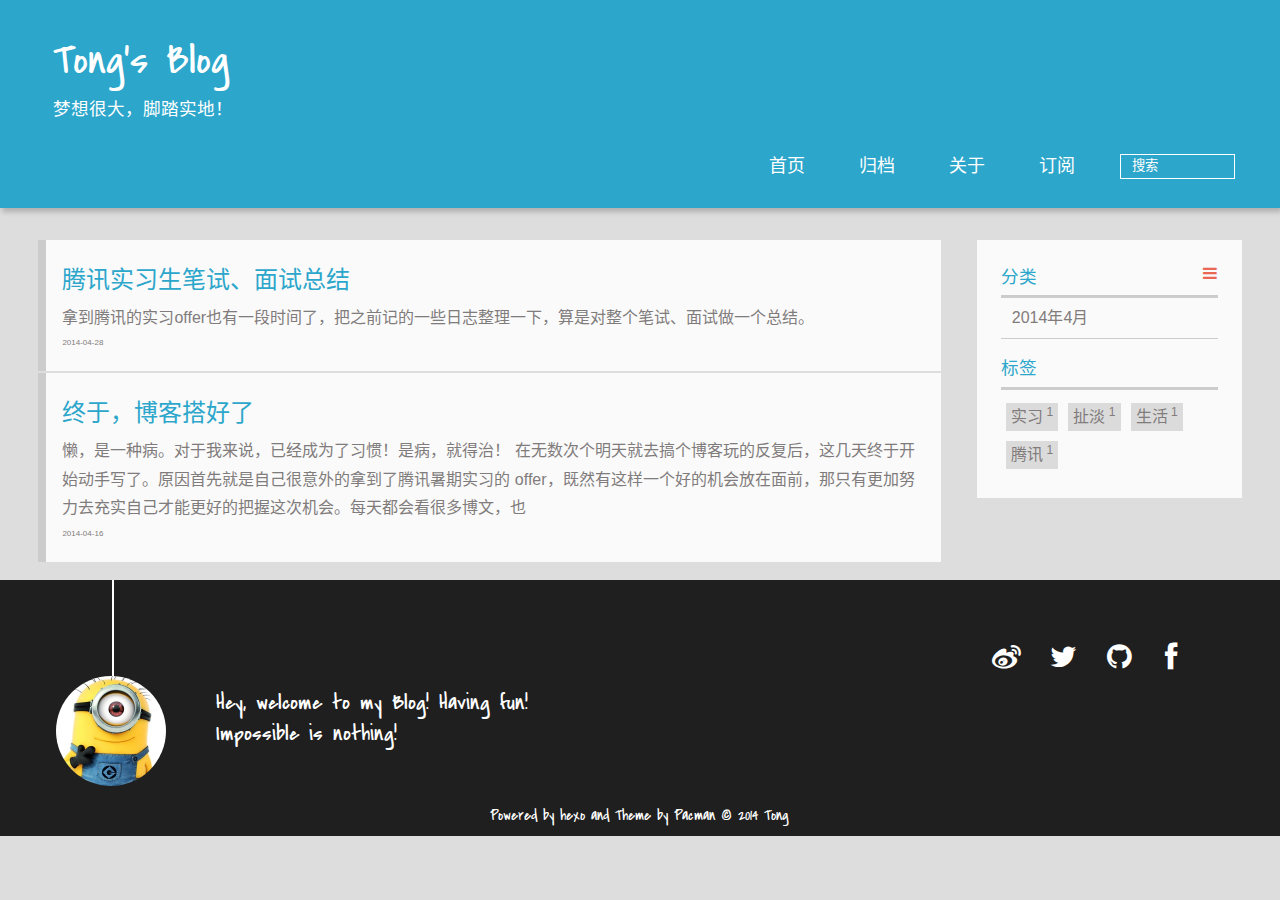
==== commit 3d637d11: "Site updated: 2014-06-06 18:37:57" ====
--- a/index.html
+++ b/index.html
@@ -9,13 +9,14 @@
     
     <meta name="author" content="Tong">
     
-    <meta name="description" content="王瞳|foreverkb24|Tong&#39;s Blog">
+    <meta name="description" content="王瞳 foreverkb24 Tong&#39;s Blog">
     
     
     
     <meta name="twitter:card" content="summary" />
     <meta name="twitter:site" content="foreverkb24" />
     <meta name="twitter:title" content="Tong&#39;s Blog" />
+	<meta name="baidu-site-verification" content="koTBpOwPzX" />
       
     
     
@@ -27,6 +28,14 @@
     <link rel="apple-touch-icon-precomposed" href="/img/pacman.jpg">
     
     <link rel="stylesheet" href="/css/style.css" type="text/css">
+	
+<script type="text/javascript">
+	var _bdhmProtocol = (("https:" == document.location.protocol) ? " https://" : " http://");
+	document.write(unescape("%3Cscript src='" + _bdhmProtocol + "hm.baidu.com/h.js%3F55c85b63c9af0daf0780002a8e706a52' type='text/javascript'%3E%3C/script%3E"));
+
+</script>
+	
+
 </head>
 
   <body>
@@ -110,10 +119,11 @@
 	<p class="asidetitle">分类</p>
 		<ul>
 		
-			<li><a href="/categories/2014年4月/" title="2014年4月">2014年4月<sup>2</sup></a></li>
+			<li><a href="/categories/2014年4月/" title="2014年4月">2014年4月</a></li>
 		
 		</ul>
 </div>
+
 
 
   
